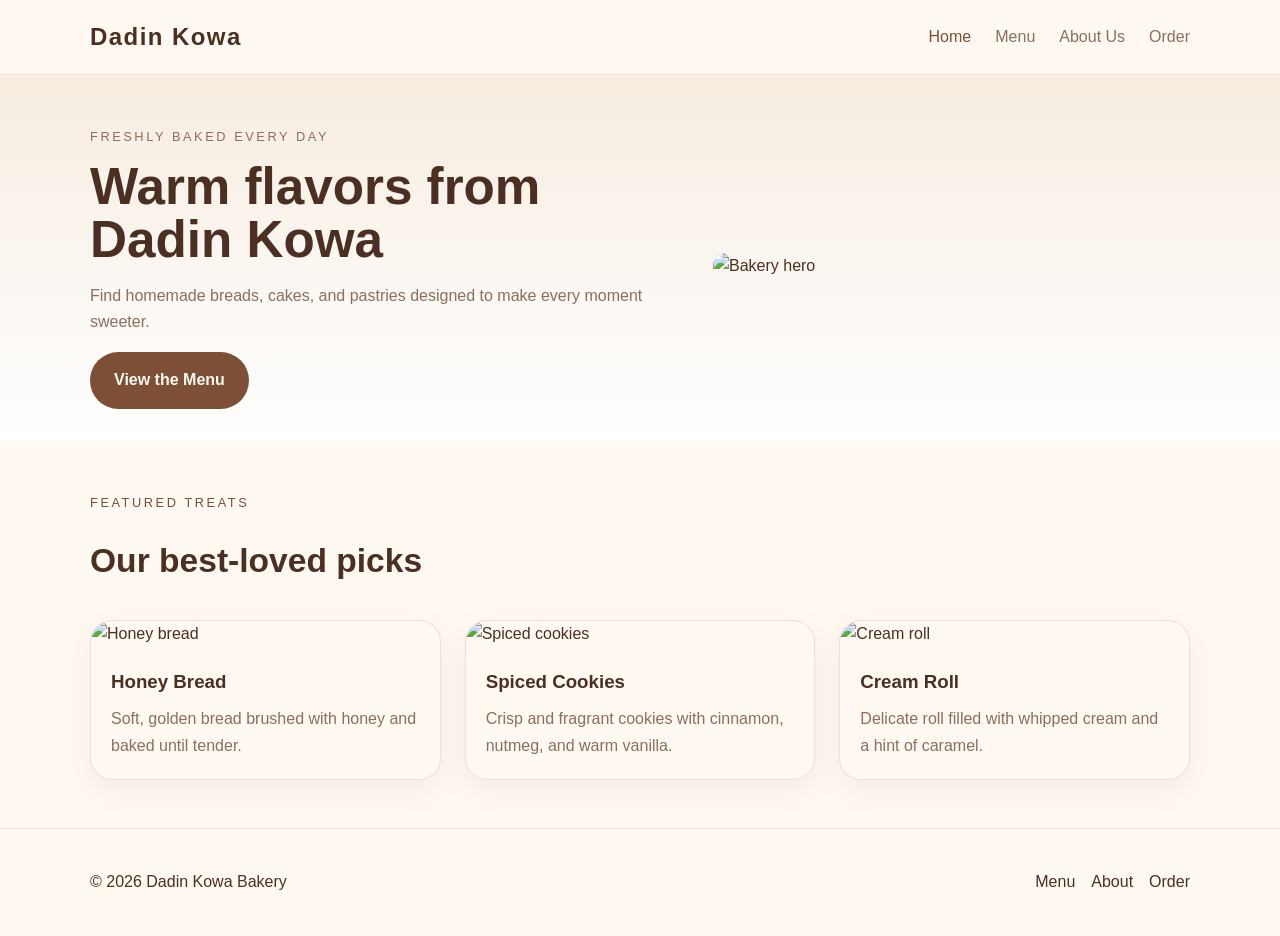
==== index.html @ 5abe8dc9 "Add files via upload" ====
<!DOCTYPE html>
<html lang="en">
<head>
  <meta charset="UTF-8" />
  <meta name="viewport" content="width=device-width, initial-scale=1.0" />
  <title>Dadin Kowa Bakery</title>
  <link rel="stylesheet" href="styles.css" />
</head>
<body>
  <header class="site-header">
    <div class="container header-inner">
      <a href="index.html" class="brand">Dadin Kowa</a>
      <button class="nav-toggle" aria-label="Open navigation">☰</button>
      <nav class="site-nav">
        <a href="index.html" class="nav-link active">Home</a>
        <a href="menu.html" class="nav-link">Menu</a>
        <a href="about.html" class="nav-link">About Us</a>
        <a href="order.html" class="nav-link">Order</a>
      </nav>
    </div>
  </header>

  <main>
    <section class="hero">
      <div class="hero-content container">
        <div>
          <p class="eyebrow">Freshly baked every day</p>
          <h1>Warm flavors from Dadin Kowa</h1>
          <p>Find homemade breads, cakes, and pastries designed to make every moment sweeter.</p>
          <a href="menu.html" class="button">View the Menu</a>
        </div>
        <div class="hero-image">
          <img src="https://via.placeholder.com/700x500?text=Bakery+Hero" alt="Bakery hero" />
        </div>
      </div>
    </section>

    <section class="featured-products container">
      <div class="section-header">
        <p class="eyebrow">Featured treats</p>
        <h2>Our best-loved picks</h2>
      </div>
      <div class="product-grid">
        <article class="product-card">
          <img src="https://via.placeholder.com/400x300?text=Honey+Bread" alt="Honey bread" />
          <div class="product-card-body">
            <h3>Honey Bread</h3>
            <p>Soft, golden bread brushed with honey and baked until tender.</p>
          </div>
        </article>
        <article class="product-card">
          <img src="https://via.placeholder.com/400x300?text=Spiced+Cookies" alt="Spiced cookies" />
          <div class="product-card-body">
            <h3>Spiced Cookies</h3>
            <p>Crisp and fragrant cookies with cinnamon, nutmeg, and warm vanilla.</p>
          </div>
        </article>
        <article class="product-card">
          <img src="https://via.placeholder.com/400x300?text=Cream+Roll" alt="Cream roll" />
          <div class="product-card-body">
            <h3>Cream Roll</h3>
            <p>Delicate roll filled with whipped cream and a hint of caramel.</p>
          </div>
        </article>
      </div>
    </section>
  </main>

  <footer class="site-footer">
    <div class="container footer-inner">
      <p>© 2026 Dadin Kowa Bakery</p>
      <nav class="footer-nav">
        <a href="menu.html">Menu</a>
        <a href="about.html">About</a>
        <a href="order.html">Order</a>
      </nav>
    </div>
  </footer>
  <script src="script.js"></script>
</body>
</html>
---- styles.css ----
:root {
  --cream: #f6ece0;
  --sand: #d9b89c;
  --brown: #7d4f37;
  --dark-brown: #4b2f22;
  --soft-white: #fff9f2;
  --muted: #8a6f5f;
}

* {
  box-sizing: border-box;
}

body {
  margin: 0;
  font-family: "Inter", sans-serif;
  color: var(--dark-brown);
  background: var(--soft-white);
  line-height: 1.65;
}

a {
  color: inherit;
  text-decoration: none;
}

img {
  display: block;
  max-width: 100%;
  border-radius: 18px;
}

.container {
  width: min(1100px, calc(100% - 2rem));
  margin: 0 auto;
}

.site-header {
  background: rgba(255, 249, 242, 0.95);
  position: sticky;
  top: 0;
  z-index: 10;
  border-bottom: 1px solid rgba(125, 79, 55, 0.12);
}

.header-inner {
  display: flex;
  align-items: center;
  justify-content: space-between;
  gap: 1rem;
  padding: 1rem 0;
}

.brand {
  font-size: 1.5rem;
  font-weight: 700;
  letter-spacing: 0.06em;
}

.nav-toggle {
  display: none;
  border: none;
  background: transparent;
  font-size: 1.6rem;
  cursor: pointer;
}

.site-nav {
  display: flex;
  gap: 1.5rem;
  align-items: center;
}

.nav-link {
  color: var(--muted);
  padding: 0.5rem 0;
}

.nav-link.active,
.nav-link:hover {
  color: var(--brown);
}

.hero {
  padding: 3rem 0 2rem;
  background: linear-gradient(180deg, rgba(246, 236, 224, 1), rgba(255, 255, 255, 1));
}

.hero-content {
  display: grid;
  grid-template-columns: 1.1fr 0.9fr;
  gap: 2.5rem;
  align-items: center;
}

.eyebrow {
  margin: 0 0 0.75rem;
  display: inline-block;
  text-transform: uppercase;
  letter-spacing: 0.2em;
  font-size: 0.8rem;
  color: var(--brown);
}

h1 {
  margin: 0;
  font-size: clamp(2.3rem, 4vw, 3.6rem);
  line-height: 1.05;
}

.hero p,
.page-intro p,
.contact-intro p {
  max-width: 40rem;
  color: var(--muted);
}

.button {
  display: inline-flex;
  align-items: center;
  justify-content: center;
  gap: 0.5rem;
  background: var(--brown);
  color: var(--soft-white);
  border: none;
  padding: 0.95rem 1.5rem;
  border-radius: 999px;
  font-weight: 600;
  cursor: pointer;
  transition: transform 0.2s ease, background 0.2s ease;
}

.button:hover {
  transform: translateY(-1px);
  background: #5e3b2b;
}

.featured-products,
.menu-section,
.about-page,
.order-page {
  padding: 3rem 0;
}

.section-header {
  margin-bottom: 2rem;
}

.section-header h2,
.menu-section h2,
.location-block h2 {
  margin: 0.5rem 0 0;
  font-size: 2.1rem;
}

.product-grid {
  display: grid;
  grid-template-columns: repeat(3, minmax(0, 1fr));
  gap: 1.5rem;
}

.product-card {
  background: var(--soft-white);
  border: 1px solid rgba(125, 79, 55, 0.14);
  border-radius: 22px;
  overflow: hidden;
  box-shadow: 0 10px 30px rgba(125, 79, 55, 0.08);
}

.product-card-body {
  padding: 1.25rem;
}

.product-card-body h3 {
  margin: 0 0 0.5rem;
}

.product-card-body p {
  margin: 0;
  color: var(--muted);
}

.page-intro {
  padding-top: 3rem;
}

.menu-list {
  list-style: none;
  margin: 1rem 0 0;
  padding: 0;
  border-top: 1px solid rgba(125, 79, 55, 0.12);
}

.menu-list li {
  display: grid;
  grid-template-columns: 1fr auto;
  gap: 1rem;
  padding: 1rem 0;
  border-bottom: 1px solid rgba(125, 79, 55, 0.08);
}

.menu-list li span:first-child {
  color: var(--dark-brown);
}

.about-page .story-block {
  display: grid;
  grid-template-columns: 1.1fr 0.9fr;
  gap: 2rem;
  align-items: center;
}

.location-block {
  margin-top: 2.5rem;
  background: #fff6ee;
  border: 1px solid rgba(125, 79, 55, 0.14);
  border-radius: 20px;
  padding: 2rem;
}

.location-block address {
  font-style: normal;
  color: var(--muted);
  line-height: 1.8;
}

.order-grid {
  display: grid;
  grid-template-columns: 1.15fr 0.85fr;
  gap: 2rem;
  align-items: start;
}

.contact-form,
.contact-info {
  background: #fff7f0;
  border: 1px solid rgba(125, 79, 55, 0.12);
  border-radius: 24px;
  padding: 2rem;
}

.contact-form label {
  display: block;
  margin: 1rem 0 0.5rem;
  font-weight: 600;
}

.contact-form input,
.contact-form textarea {
  width: 100%;
  padding: 0.95rem 1rem;
  border: 1px solid rgba(125, 79, 55, 0.18);
  border-radius: 14px;
  background: white;
  font: inherit;
}

.form-success {
  margin-top: 1rem;
  color: #3c5b3c;
}

.info-card {
  margin-bottom: 1.5rem;
}

.info-card h2 {
  margin: 0 0 0.75rem;
}

.info-card p {
  margin: 0.35rem 0;
  color: var(--muted);
}

.map-placeholder {
  border-radius: 18px;
  overflow: hidden;
  border: 1px solid rgba(125, 79, 55, 0.16);
}

.map-placeholder p {
  margin: 0;
  padding: 1rem;
  background: var(--sand);
  color: var(--dark-brown);
  font-weight: 600;
}

.site-footer {
  border-top: 1px solid rgba(125, 79, 55, 0.12);
  padding: 1.5rem 0;
}

.footer-inner {
  display: flex;
  justify-content: space-between;
  align-items: center;
  gap: 1rem;
}

.footer-nav {
  display: flex;
  gap: 1rem;
  flex-wrap: wrap;
}

@media (max-width: 940px) {
  .hero-content,
  .about-page .story-block,
  .order-grid {
    grid-template-columns: 1fr;
  }

  .product-grid {
    grid-template-columns: repeat(2, minmax(0, 1fr));
  }
}

@media (max-width: 680px) {
  .header-inner {
    flex-wrap: wrap;
  }

  .nav-toggle {
    display: inline-flex;
  }

  .site-nav {
    flex-direction: column;
    align-items: flex-start;
    width: 100%;
    display: none;
  }

  .site-nav.open {
    display: flex;
  }

  .product-grid {
    grid-template-columns: 1fr;
  }

  .menu-list li {
    grid-template-columns: 1fr;
  }

  .footer-inner {
    flex-direction: column;
    align-items: flex-start;
  }
}
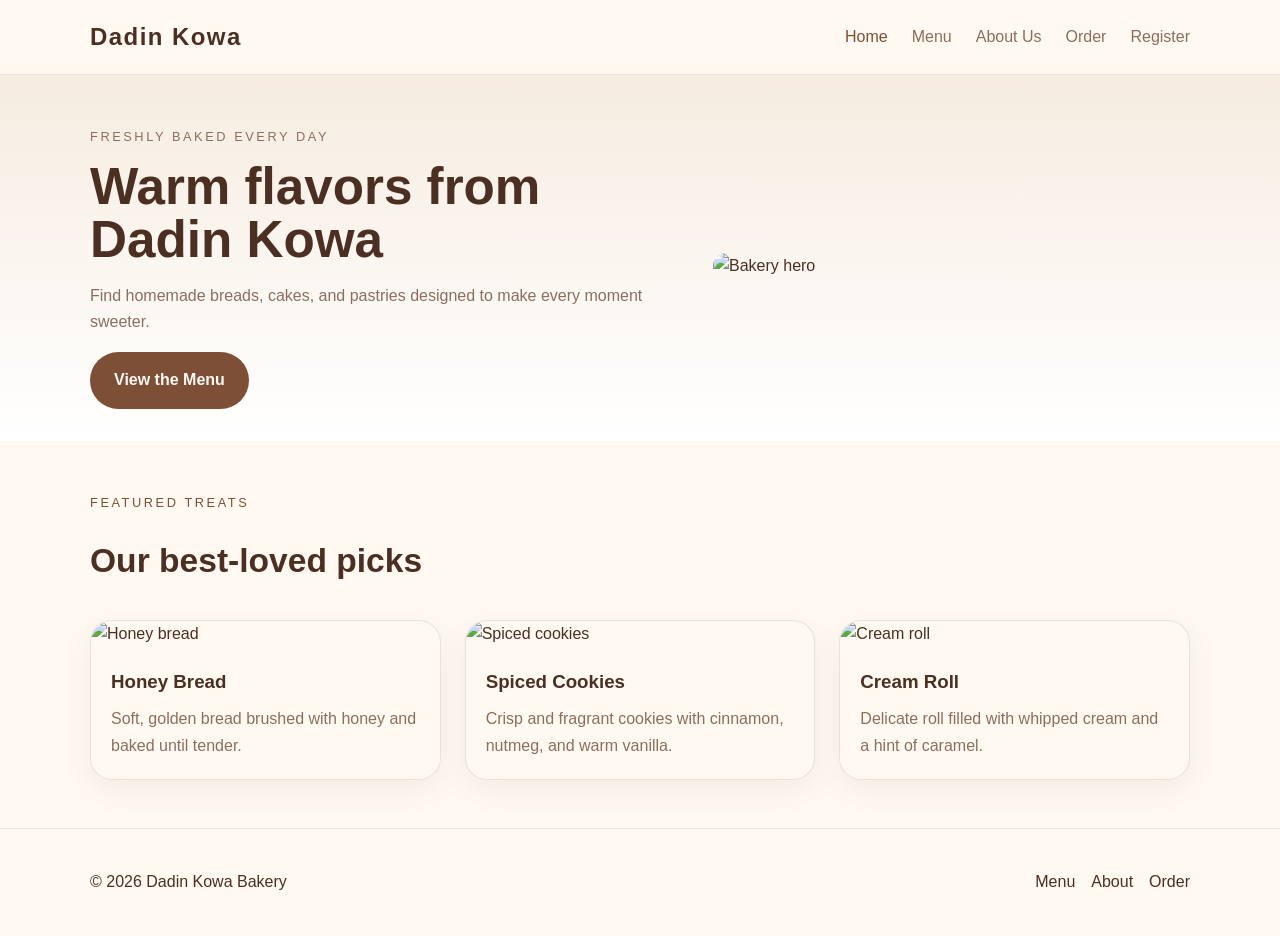
==== commit 7ef1c080: "Deploy: update site" ====
--- a/index.html
+++ b/index.html
@@ -1,81 +1,82 @@
-<!DOCTYPE html>
-<html lang="en">
-<head>
-  <meta charset="UTF-8" />
-  <meta name="viewport" content="width=device-width, initial-scale=1.0" />
-  <title>Dadin Kowa Bakery</title>
-  <link rel="stylesheet" href="styles.css" />
-</head>
-<body>
-  <header class="site-header">
-    <div class="container header-inner">
-      <a href="index.html" class="brand">Dadin Kowa</a>
-      <button class="nav-toggle" aria-label="Open navigation">☰</button>
-      <nav class="site-nav">
-        <a href="index.html" class="nav-link active">Home</a>
-        <a href="menu.html" class="nav-link">Menu</a>
-        <a href="about.html" class="nav-link">About Us</a>
-        <a href="order.html" class="nav-link">Order</a>
-      </nav>
-    </div>
-  </header>
-
-  <main>
-    <section class="hero">
-      <div class="hero-content container">
-        <div>
-          <p class="eyebrow">Freshly baked every day</p>
-          <h1>Warm flavors from Dadin Kowa</h1>
-          <p>Find homemade breads, cakes, and pastries designed to make every moment sweeter.</p>
-          <a href="menu.html" class="button">View the Menu</a>
-        </div>
-        <div class="hero-image">
-          <img src="https://via.placeholder.com/700x500?text=Bakery+Hero" alt="Bakery hero" />
-        </div>
-      </div>
-    </section>
-
-    <section class="featured-products container">
-      <div class="section-header">
-        <p class="eyebrow">Featured treats</p>
-        <h2>Our best-loved picks</h2>
-      </div>
-      <div class="product-grid">
-        <article class="product-card">
-          <img src="https://via.placeholder.com/400x300?text=Honey+Bread" alt="Honey bread" />
-          <div class="product-card-body">
-            <h3>Honey Bread</h3>
-            <p>Soft, golden bread brushed with honey and baked until tender.</p>
-          </div>
-        </article>
-        <article class="product-card">
-          <img src="https://via.placeholder.com/400x300?text=Spiced+Cookies" alt="Spiced cookies" />
-          <div class="product-card-body">
-            <h3>Spiced Cookies</h3>
-            <p>Crisp and fragrant cookies with cinnamon, nutmeg, and warm vanilla.</p>
-          </div>
-        </article>
-        <article class="product-card">
-          <img src="https://via.placeholder.com/400x300?text=Cream+Roll" alt="Cream roll" />
-          <div class="product-card-body">
-            <h3>Cream Roll</h3>
-            <p>Delicate roll filled with whipped cream and a hint of caramel.</p>
-          </div>
-        </article>
-      </div>
-    </section>
-  </main>
-
-  <footer class="site-footer">
-    <div class="container footer-inner">
-      <p>© 2026 Dadin Kowa Bakery</p>
-      <nav class="footer-nav">
-        <a href="menu.html">Menu</a>
-        <a href="about.html">About</a>
-        <a href="order.html">Order</a>
-      </nav>
-    </div>
-  </footer>
-  <script src="script.js"></script>
-</body>
-</html>
+<!DOCTYPE html>
+<html lang="en">
+<head>
+  <meta charset="UTF-8" />
+  <meta name="viewport" content="width=device-width, initial-scale=1.0" />
+  <title>Dadin Kowa Bakery</title>
+  <link rel="stylesheet" href="styles.css" />
+</head>
+<body>
+  <header class="site-header">
+    <div class="container header-inner">
+      <a href="index.html" class="brand">Dadin Kowa</a>
+      <button class="nav-toggle" aria-label="Open navigation">☰</button>
+      <nav class="site-nav">
+        <a href="index.html" class="nav-link active">Home</a>
+        <a href="menu.html" class="nav-link">Menu</a>
+        <a href="about.html" class="nav-link">About Us</a>
+        <a href="order.html" class="nav-link">Order</a>
+        <a href="register.html" class="nav-link">Register</a>
+      </nav>
+    </div>
+  </header>
+
+  <main>
+    <section class="hero">
+      <div class="hero-content container">
+        <div>
+          <p class="eyebrow">Freshly baked every day</p>
+          <h1>Warm flavors from Dadin Kowa</h1>
+          <p>Find homemade breads, cakes, and pastries designed to make every moment sweeter.</p>
+          <a href="menu.html" class="button">View the Menu</a>
+        </div>
+        <div class="hero-image">
+          <img src="https://via.placeholder.com/700x500?text=Bakery+Hero" alt="Bakery hero" />
+        </div>
+      </div>
+    </section>
+
+    <section class="featured-products container">
+      <div class="section-header">
+        <p class="eyebrow">Featured treats</p>
+        <h2>Our best-loved picks</h2>
+      </div>
+      <div class="product-grid">
+        <article class="product-card">
+          <img src="https://via.placeholder.com/400x300?text=Honey+Bread" alt="Honey bread" />
+          <div class="product-card-body">
+            <h3>Honey Bread</h3>
+            <p>Soft, golden bread brushed with honey and baked until tender.</p>
+          </div>
+        </article>
+        <article class="product-card">
+          <img src="https://via.placeholder.com/400x300?text=Spiced+Cookies" alt="Spiced cookies" />
+          <div class="product-card-body">
+            <h3>Spiced Cookies</h3>
+            <p>Crisp and fragrant cookies with cinnamon, nutmeg, and warm vanilla.</p>
+          </div>
+        </article>
+        <article class="product-card">
+          <img src="https://via.placeholder.com/400x300?text=Cream+Roll" alt="Cream roll" />
+          <div class="product-card-body">
+            <h3>Cream Roll</h3>
+            <p>Delicate roll filled with whipped cream and a hint of caramel.</p>
+          </div>
+        </article>
+      </div>
+    </section>
+  </main>
+
+  <footer class="site-footer">
+    <div class="container footer-inner">
+      <p>© 2026 Dadin Kowa Bakery</p>
+      <nav class="footer-nav">
+        <a href="menu.html">Menu</a>
+        <a href="about.html">About</a>
+        <a href="order.html">Order</a>
+      </nav>
+    </div>
+  </footer>
+  <script src="script.js"></script>
+</body>
+</html>
--- a/styles.css
+++ b/styles.css
@@ -1,352 +1,364 @@
-:root {
-  --cream: #f6ece0;
-  --sand: #d9b89c;
-  --brown: #7d4f37;
-  --dark-brown: #4b2f22;
-  --soft-white: #fff9f2;
-  --muted: #8a6f5f;
-}
-
-* {
-  box-sizing: border-box;
-}
-
-body {
-  margin: 0;
-  font-family: "Inter", sans-serif;
-  color: var(--dark-brown);
-  background: var(--soft-white);
-  line-height: 1.65;
-}
-
-a {
-  color: inherit;
-  text-decoration: none;
-}
-
-img {
-  display: block;
-  max-width: 100%;
-  border-radius: 18px;
-}
-
-.container {
-  width: min(1100px, calc(100% - 2rem));
-  margin: 0 auto;
-}
-
-.site-header {
-  background: rgba(255, 249, 242, 0.95);
-  position: sticky;
-  top: 0;
-  z-index: 10;
-  border-bottom: 1px solid rgba(125, 79, 55, 0.12);
-}
-
-.header-inner {
-  display: flex;
-  align-items: center;
-  justify-content: space-between;
-  gap: 1rem;
-  padding: 1rem 0;
-}
-
-.brand {
-  font-size: 1.5rem;
-  font-weight: 700;
-  letter-spacing: 0.06em;
-}
-
-.nav-toggle {
-  display: none;
-  border: none;
-  background: transparent;
-  font-size: 1.6rem;
-  cursor: pointer;
-}
-
-.site-nav {
-  display: flex;
-  gap: 1.5rem;
-  align-items: center;
-}
-
-.nav-link {
-  color: var(--muted);
-  padding: 0.5rem 0;
-}
-
-.nav-link.active,
-.nav-link:hover {
-  color: var(--brown);
-}
-
-.hero {
-  padding: 3rem 0 2rem;
-  background: linear-gradient(180deg, rgba(246, 236, 224, 1), rgba(255, 255, 255, 1));
-}
-
-.hero-content {
-  display: grid;
-  grid-template-columns: 1.1fr 0.9fr;
-  gap: 2.5rem;
-  align-items: center;
-}
-
-.eyebrow {
-  margin: 0 0 0.75rem;
-  display: inline-block;
-  text-transform: uppercase;
-  letter-spacing: 0.2em;
-  font-size: 0.8rem;
-  color: var(--brown);
-}
-
-h1 {
-  margin: 0;
-  font-size: clamp(2.3rem, 4vw, 3.6rem);
-  line-height: 1.05;
-}
-
-.hero p,
-.page-intro p,
-.contact-intro p {
-  max-width: 40rem;
-  color: var(--muted);
-}
-
-.button {
-  display: inline-flex;
-  align-items: center;
-  justify-content: center;
-  gap: 0.5rem;
-  background: var(--brown);
-  color: var(--soft-white);
-  border: none;
-  padding: 0.95rem 1.5rem;
-  border-radius: 999px;
-  font-weight: 600;
-  cursor: pointer;
-  transition: transform 0.2s ease, background 0.2s ease;
-}
-
-.button:hover {
-  transform: translateY(-1px);
-  background: #5e3b2b;
-}
-
-.featured-products,
-.menu-section,
-.about-page,
-.order-page {
-  padding: 3rem 0;
-}
-
-.section-header {
-  margin-bottom: 2rem;
-}
-
-.section-header h2,
-.menu-section h2,
-.location-block h2 {
-  margin: 0.5rem 0 0;
-  font-size: 2.1rem;
-}
-
-.product-grid {
-  display: grid;
-  grid-template-columns: repeat(3, minmax(0, 1fr));
-  gap: 1.5rem;
-}
-
-.product-card {
-  background: var(--soft-white);
-  border: 1px solid rgba(125, 79, 55, 0.14);
-  border-radius: 22px;
-  overflow: hidden;
-  box-shadow: 0 10px 30px rgba(125, 79, 55, 0.08);
-}
-
-.product-card-body {
-  padding: 1.25rem;
-}
-
-.product-card-body h3 {
-  margin: 0 0 0.5rem;
-}
-
-.product-card-body p {
-  margin: 0;
-  color: var(--muted);
-}
-
-.page-intro {
-  padding-top: 3rem;
-}
-
-.menu-list {
-  list-style: none;
-  margin: 1rem 0 0;
-  padding: 0;
-  border-top: 1px solid rgba(125, 79, 55, 0.12);
-}
-
-.menu-list li {
-  display: grid;
-  grid-template-columns: 1fr auto;
-  gap: 1rem;
-  padding: 1rem 0;
-  border-bottom: 1px solid rgba(125, 79, 55, 0.08);
-}
-
-.menu-list li span:first-child {
-  color: var(--dark-brown);
-}
-
-.about-page .story-block {
-  display: grid;
-  grid-template-columns: 1.1fr 0.9fr;
-  gap: 2rem;
-  align-items: center;
-}
-
-.location-block {
-  margin-top: 2.5rem;
-  background: #fff6ee;
-  border: 1px solid rgba(125, 79, 55, 0.14);
-  border-radius: 20px;
-  padding: 2rem;
-}
-
-.location-block address {
-  font-style: normal;
-  color: var(--muted);
-  line-height: 1.8;
-}
-
-.order-grid {
-  display: grid;
-  grid-template-columns: 1.15fr 0.85fr;
-  gap: 2rem;
-  align-items: start;
-}
-
-.contact-form,
-.contact-info {
-  background: #fff7f0;
-  border: 1px solid rgba(125, 79, 55, 0.12);
-  border-radius: 24px;
-  padding: 2rem;
-}
-
-.contact-form label {
-  display: block;
-  margin: 1rem 0 0.5rem;
-  font-weight: 600;
-}
-
-.contact-form input,
-.contact-form textarea {
-  width: 100%;
-  padding: 0.95rem 1rem;
-  border: 1px solid rgba(125, 79, 55, 0.18);
-  border-radius: 14px;
-  background: white;
-  font: inherit;
-}
-
-.form-success {
-  margin-top: 1rem;
-  color: #3c5b3c;
-}
-
-.info-card {
-  margin-bottom: 1.5rem;
-}
-
-.info-card h2 {
-  margin: 0 0 0.75rem;
-}
-
-.info-card p {
-  margin: 0.35rem 0;
-  color: var(--muted);
-}
-
-.map-placeholder {
-  border-radius: 18px;
-  overflow: hidden;
-  border: 1px solid rgba(125, 79, 55, 0.16);
-}
-
-.map-placeholder p {
-  margin: 0;
-  padding: 1rem;
-  background: var(--sand);
-  color: var(--dark-brown);
-  font-weight: 600;
-}
-
-.site-footer {
-  border-top: 1px solid rgba(125, 79, 55, 0.12);
-  padding: 1.5rem 0;
-}
-
-.footer-inner {
-  display: flex;
-  justify-content: space-between;
-  align-items: center;
-  gap: 1rem;
-}
-
-.footer-nav {
-  display: flex;
-  gap: 1rem;
-  flex-wrap: wrap;
-}
-
-@media (max-width: 940px) {
-  .hero-content,
-  .about-page .story-block,
-  .order-grid {
-    grid-template-columns: 1fr;
-  }
-
-  .product-grid {
-    grid-template-columns: repeat(2, minmax(0, 1fr));
-  }
-}
-
-@media (max-width: 680px) {
-  .header-inner {
-    flex-wrap: wrap;
-  }
-
-  .nav-toggle {
-    display: inline-flex;
-  }
-
-  .site-nav {
-    flex-direction: column;
-    align-items: flex-start;
-    width: 100%;
-    display: none;
-  }
-
-  .site-nav.open {
-    display: flex;
-  }
-
-  .product-grid {
-    grid-template-columns: 1fr;
-  }
-
-  .menu-list li {
-    grid-template-columns: 1fr;
-  }
-
-  .footer-inner {
-    flex-direction: column;
-    align-items: flex-start;
-  }
-}
+:root {
+  --cream: #f6ece0;
+  --sand: #d9b89c;
+  --brown: #7d4f37;
+  --dark-brown: #4b2f22;
+  --soft-white: #fff9f2;
+  --muted: #8a6f5f;
+}
+
+* {
+  box-sizing: border-box;
+}
+
+body {
+  margin: 0;
+  font-family: "Inter", sans-serif;
+  color: var(--dark-brown);
+  background: var(--soft-white);
+  line-height: 1.65;
+}
+
+a {
+  color: inherit;
+  text-decoration: none;
+}
+
+img {
+  display: block;
+  max-width: 100%;
+  border-radius: 18px;
+}
+
+.container {
+  width: min(1100px, calc(100% - 2rem));
+  margin: 0 auto;
+}
+
+.site-header {
+  background: rgba(255, 249, 242, 0.95);
+  position: sticky;
+  top: 0;
+  z-index: 10;
+  border-bottom: 1px solid rgba(125, 79, 55, 0.12);
+}
+
+.header-inner {
+  display: flex;
+  align-items: center;
+  justify-content: space-between;
+  gap: 1rem;
+  padding: 1rem 0;
+}
+
+.brand {
+  font-size: 1.5rem;
+  font-weight: 700;
+  letter-spacing: 0.06em;
+}
+
+.nav-toggle {
+  display: none;
+  border: none;
+  background: transparent;
+  font-size: 1.6rem;
+  cursor: pointer;
+}
+
+.site-nav {
+  display: flex;
+  gap: 1.5rem;
+  align-items: center;
+}
+
+.nav-link {
+  color: var(--muted);
+  padding: 0.5rem 0;
+}
+
+.nav-link.active,
+.nav-link:hover {
+  color: var(--brown);
+}
+
+.hero {
+  padding: 3rem 0 2rem;
+  background: linear-gradient(180deg, rgba(246, 236, 224, 1), rgba(255, 255, 255, 1));
+}
+
+.hero-content {
+  display: grid;
+  grid-template-columns: 1.1fr 0.9fr;
+  gap: 2.5rem;
+  align-items: center;
+}
+
+.eyebrow {
+  margin: 0 0 0.75rem;
+  display: inline-block;
+  text-transform: uppercase;
+  letter-spacing: 0.2em;
+  font-size: 0.8rem;
+  color: var(--brown);
+}
+
+h1 {
+  margin: 0;
+  font-size: clamp(2.3rem, 4vw, 3.6rem);
+  line-height: 1.05;
+}
+
+.hero p,
+.page-intro p,
+.contact-intro p {
+  max-width: 40rem;
+  color: var(--muted);
+}
+
+.button {
+  display: inline-flex;
+  align-items: center;
+  justify-content: center;
+  gap: 0.5rem;
+  background: var(--brown);
+  color: var(--soft-white);
+  border: none;
+  padding: 0.95rem 1.5rem;
+  border-radius: 999px;
+  font-weight: 600;
+  cursor: pointer;
+  transition: transform 0.2s ease, background 0.2s ease;
+}
+
+.button:hover {
+  transform: translateY(-1px);
+  background: #5e3b2b;
+}
+
+.featured-products,
+.menu-section,
+.about-page,
+.order-page {
+  padding: 3rem 0;
+}
+
+.section-header {
+  margin-bottom: 2rem;
+}
+
+.section-header h2,
+.menu-section h2,
+.location-block h2 {
+  margin: 0.5rem 0 0;
+  font-size: 2.1rem;
+}
+
+.product-grid {
+  display: grid;
+  grid-template-columns: repeat(3, minmax(0, 1fr));
+  gap: 1.5rem;
+}
+
+.product-card {
+  background: var(--soft-white);
+  border: 1px solid rgba(125, 79, 55, 0.14);
+  border-radius: 22px;
+  overflow: hidden;
+  box-shadow: 0 10px 30px rgba(125, 79, 55, 0.08);
+}
+
+.product-card-body {
+  padding: 1.25rem;
+}
+
+.product-card-body h3 {
+  margin: 0 0 0.5rem;
+}
+
+.product-card-body p {
+  margin: 0;
+  color: var(--muted);
+}
+
+.page-intro {
+  padding-top: 3rem;
+}
+
+.menu-list {
+  list-style: none;
+  margin: 1rem 0 0;
+  padding: 0;
+  border-top: 1px solid rgba(125, 79, 55, 0.12);
+}
+
+.menu-list li {
+  display: grid;
+  grid-template-columns: 1fr auto;
+  gap: 1rem;
+  padding: 1rem 0;
+  border-bottom: 1px solid rgba(125, 79, 55, 0.08);
+}
+
+.menu-list li span:first-child {
+  color: var(--dark-brown);
+}
+
+.about-page .story-block {
+  display: grid;
+  grid-template-columns: 1.1fr 0.9fr;
+  gap: 2rem;
+  align-items: center;
+}
+
+.location-block {
+  margin-top: 2.5rem;
+  background: #fff6ee;
+  border: 1px solid rgba(125, 79, 55, 0.14);
+  border-radius: 20px;
+  padding: 2rem;
+}
+
+.location-block address {
+  font-style: normal;
+  color: var(--muted);
+  line-height: 1.8;
+}
+
+.order-grid {
+  display: grid;
+  grid-template-columns: 1.15fr 0.85fr;
+  gap: 2rem;
+  align-items: start;
+}
+
+.contact-form,
+.contact-info {
+  background: #fff7f0;
+  border: 1px solid rgba(125, 79, 55, 0.12);
+  border-radius: 24px;
+  padding: 2rem;
+}
+
+.welcome-card {
+  margin-top: 1.5rem;
+  padding: 1.75rem;
+  border-radius: 18px;
+  background: #f8eee4;
+  border: 1px solid rgba(125, 79, 55, 0.14);
+}
+
+.welcome-card h2 {
+  margin-top: 0;
+}
+
+.contact-form label {
+  display: block;
+  margin: 1rem 0 0.5rem;
+  font-weight: 600;
+}
+
+.contact-form input,
+.contact-form textarea {
+  width: 100%;
+  padding: 0.95rem 1rem;
+  border: 1px solid rgba(125, 79, 55, 0.18);
+  border-radius: 14px;
+  background: white;
+  font: inherit;
+}
+
+.form-success {
+  margin-top: 1rem;
+  color: #3c5b3c;
+}
+
+.info-card {
+  margin-bottom: 1.5rem;
+}
+
+.info-card h2 {
+  margin: 0 0 0.75rem;
+}
+
+.info-card p {
+  margin: 0.35rem 0;
+  color: var(--muted);
+}
+
+.map-placeholder {
+  border-radius: 18px;
+  overflow: hidden;
+  border: 1px solid rgba(125, 79, 55, 0.16);
+}
+
+.map-placeholder p {
+  margin: 0;
+  padding: 1rem;
+  background: var(--sand);
+  color: var(--dark-brown);
+  font-weight: 600;
+}
+
+.site-footer {
+  border-top: 1px solid rgba(125, 79, 55, 0.12);
+  padding: 1.5rem 0;
+}
+
+.footer-inner {
+  display: flex;
+  justify-content: space-between;
+  align-items: center;
+  gap: 1rem;
+}
+
+.footer-nav {
+  display: flex;
+  gap: 1rem;
+  flex-wrap: wrap;
+}
+
+@media (max-width: 940px) {
+  .hero-content,
+  .about-page .story-block,
+  .order-grid {
+    grid-template-columns: 1fr;
+  }
+
+  .product-grid {
+    grid-template-columns: repeat(2, minmax(0, 1fr));
+  }
+}
+
+@media (max-width: 680px) {
+  .header-inner {
+    flex-wrap: wrap;
+  }
+
+  .nav-toggle {
+    display: inline-flex;
+  }
+
+  .site-nav {
+    flex-direction: column;
+    align-items: flex-start;
+    width: 100%;
+    display: none;
+  }
+
+  .site-nav.open {
+    display: flex;
+  }
+
+  .product-grid {
+    grid-template-columns: 1fr;
+  }
+
+  .menu-list li {
+    grid-template-columns: 1fr;
+  }
+
+  .footer-inner {
+    flex-direction: column;
+    align-items: flex-start;
+  }
+}
